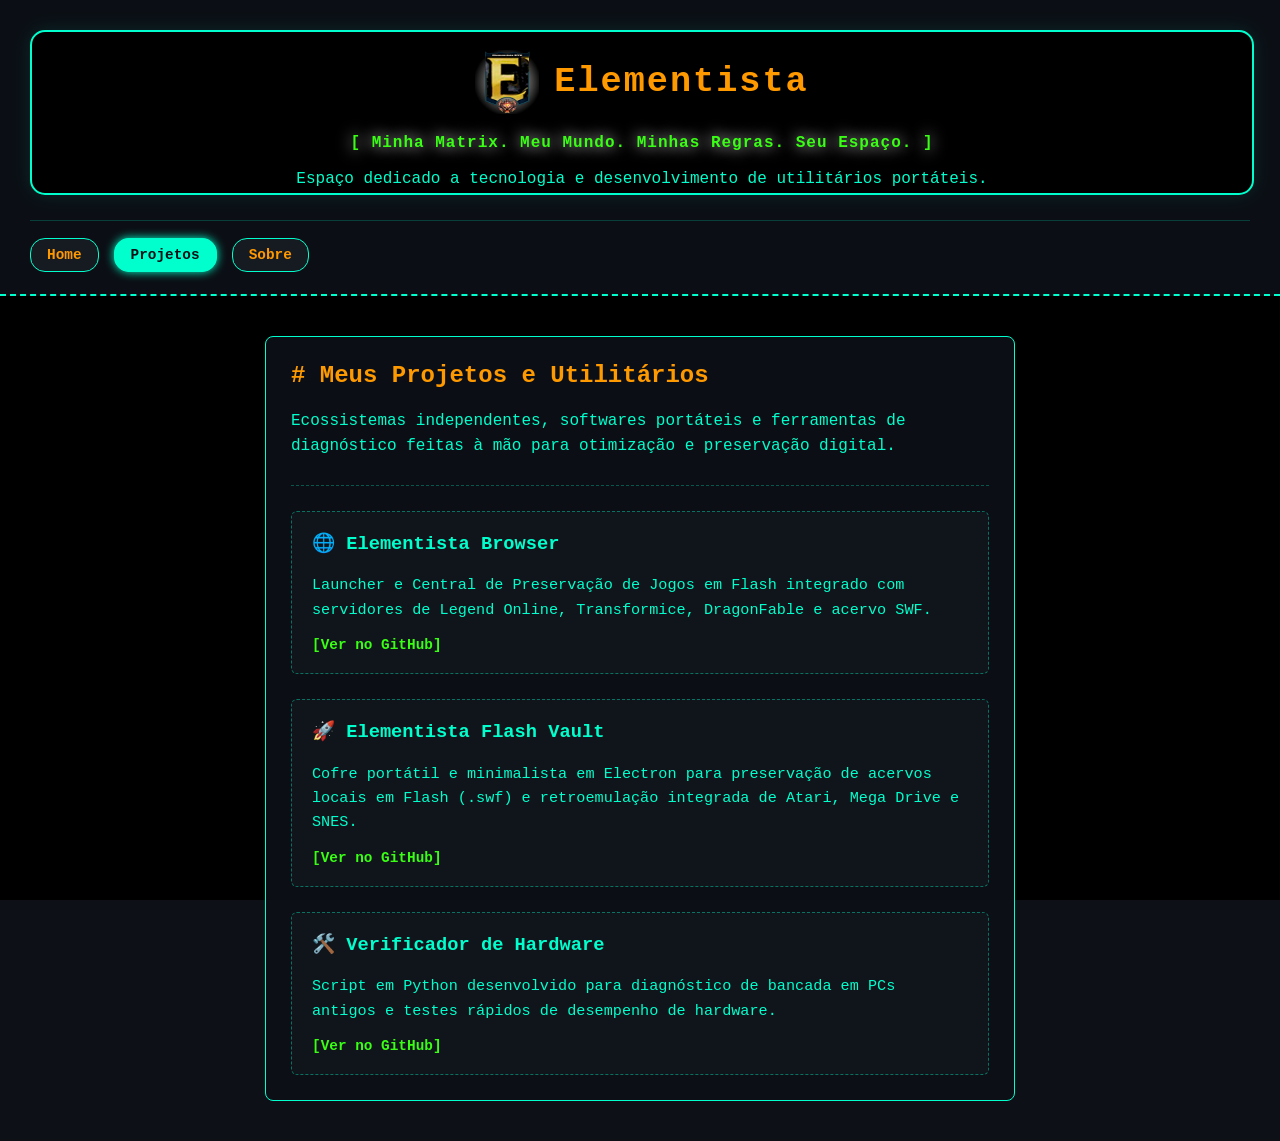
==== projetos.html @ 8ce1e608 "Lançamento Oficial: Portal Elementista v1.0.0" ====
<!DOCTYPE html>
<html lang="pt-BR">
<head>
    <meta charset="UTF-8">
    <meta name="viewport" content="width=device-width, initial-scale=1.0">
    
    <!-- SEO Essencial para Buscadores -->
    <title>Elementista | Tecnologia, Debloat e Código Aberto</title>
    <meta name="description" content="Página oficial do Elementista. Um espaço independente dedicado a tecnologia, manutenção e diagnóstico de hardware, debloat, desenvolvimento de utilitários e preservação digital.">
    <meta name="robots" content="index, follow">
    <meta name="author" content="Elementista (Jorge)">
    <link rel="canonical" href="https://elementista.github.io/">

    <!-- Open Graph / Facebook / Buscadores Modernos -->
    <meta property="og:type" content="website">
    <meta property="og:url" content="https://elementista.github.io/">
    <meta property="og:title" content="Elementista | Tecnologia, Debloat e Código Aberto">
    <meta property="og:description" content="Espaço independente dedicado a hardware, debloat de sistemas, desenvolvimento em Python/JS e preservação de jogos em Flash.">
    <meta property="og:image" content="imagens/preview.png">
    <meta property="og:image:width" content="1200">
    <meta property="og:image:height" content="630">
    <meta property="og:image:type" content="image/png">

    <!-- Twitter Cards -->
    <meta property="twitter:card" content="summary_large_image">
    <meta property="twitter:url" content="https://elementista.github.io/">
    <meta property="twitter:title" content="Elementista | Tecnologia, Debloat e Código Aberto">
    <meta property="twitter:description" content="Espaço independente dedicado a hardware, debloat de sistemas, desenvolvimento em Python/JS e preservação de jogos em Flash.">
    <meta property="twitter:image" content="imagens/preview.png">


    <!-- Favicon (Ícone da aba do navegador) -->
    <link rel="icon" type="image/png" href="imagens/favicon.png">

    <!-- Vínculo com o arquivo CSS Externo -->
    <link rel="stylesheet" href="css/estilo.css">
</head>
<body>
<header>
    <!-- 1. Bloco de Identidade do Topo -->
    <div class="header-identidade"><br>
        <div class="banner-container">
            <!-- O escudo que você enviou salvo localmente -->
            <img src="imagens/escudo.png" alt="Escudo Elementista" class="banner-escudo" width="128" height="128"> 
            <!-- O nome do lado do escudo -->
            <span class="banner-nome">Elementista</span>
        </div>
        
        <!-- O Slogan Oficial LOGO ABAIXO do nome -->
        <h1 class="banner-slogan" style="color: #39ff14;">[ Minha Matrix. Meu Mundo. Minhas Regras. Seu Espaço. ]</h1>
        
        <!-- A Descrição do Espaço LOGO ABAIXO do slogan -->
        <p class="banner-descricao">Espaço dedicado a tecnologia e desenvolvimento de utilitários portáteis.</p>
    </div>

    <!-- 2. A Barra do Menu Isolada na Base -->
    <nav class="menu-navegacao">
        <ul>
            <li><a href="index.html">Home</a></li>
            <li><a href="projetos.html" class="active">Projetos</a></li>
            <li><a href="sobre.html">Sobre</a></li>
        </ul>
    </nav>
</header>

    <main class="conteudo-principal">
        <!-- Container centralizado que segura a vitrine de projetos no meio do site -->
        <div class="conteudo-central">
            
            <h2 style="color: #ff9900; margin-top: 0;"># Meus Projetos e Utilitários</h2>
            <p>Ecossistemas independentes, softwares portáteis e ferramentas de diagnóstico feitas à mão para otimização e preservação digital.</p>
            
            <hr style="border: none; border-top: 1px dashed rgba(0, 255, 204, 0.3); margin: 25px 0;">

            <!-- CARTÃO DO PROJETO 1: ELEMENTISTA BROWSER -->
            <div class="projeto-card" style="border: 1px dashed rgba(0, 255, 204, 0.4); padding: 20px; margin-bottom: 25px; border-radius: 6px; background-color: rgba(22, 27, 34, 0.5);">
                <h3 style="color: #00ffcc; margin-top: 0;">🌐 Elementista Browser</h3>
                <p style="font-size: 0.95rem; line-height: 1.6;">Launcher e Central de Preservação de Jogos em Flash integrado com servidores de Legend Online, Transformice, DragonFable e acervo SWF.</p>
                
                <div class="projeto-links" style="display: flex; gap: 15px; margin-top: 15px;">
                    <a href="https://github.com/elementista/elementista-browser" target="_blank" style="color: #39ff14; text-decoration: none; font-weight: bold; font-size: 0.9rem;">[Ver no GitHub]</a>
                </div>
            </div>

            <!-- CARTÃO DO PROJETO 2: FLASH VAULT -->
            <div class="projeto-card" style="border: 1px dashed rgba(0, 255, 204, 0.4); padding: 20px; margin-bottom: 25px; border-radius: 6px; background-color: rgba(22, 27, 34, 0.5);">
                <h3 style="color: #00ffcc; margin-top: 0;">🚀 Elementista Flash Vault</h3>
                <p style="font-size: 0.95rem; line-height: 1.6;">Cofre portátil e minimalista em Electron para preservação de acervos locais em Flash (.swf) e retroemulação integrada de Atari, Mega Drive e SNES.</p>
                
                <div class="projeto-links" style="display: flex; gap: 15px; margin-top: 15px;">
                    <a href="https://github.com/elementista/elementista-flash-vault" target="_blank" style="color: #39ff14; text-decoration: none; font-weight: bold; font-size: 0.9rem;">[Ver no GitHub]</a>
                </div>
            </div>

            <!-- CARTÃO DO PROJETO 3: VERIFICADOR DE HARDWARE -->
            <div class="projeto-card" style="border: 1px dashed rgba(0, 255, 204, 0.4); padding: 20px; border-radius: 6px; background-color: rgba(22, 27, 34, 0.5);">
                <h3 style="color: #00ffcc; margin-top: 0;">🛠️ Verificador de Hardware</h3>
                <p style="font-size: 0.95rem; line-height: 1.6;">Script em Python desenvolvido para diagnóstico de bancada em PCs antigos e testes rápidos de desempenho de hardware.</p>
                
                <div class="projeto-links" style="display: flex; gap: 15px; margin-top: 15px;">
                    <a href="https://github.com/elementista/verificador-de-hardware" target="_blank" style="color: #39ff14; text-decoration: none; font-weight: bold; font-size: 0.9rem;">[Ver no GitHub]</a>
                </div>
            </div>

        </div>
    </main>



    <script src="js/matrix.js"></script>
</body>

</html>
---- css/estilo.css ----
/* ==========================================================================
   1. ESTRUTURA GERAL DO SISTEMA
   ========================================================================== */
body {
    background-color: #0d1117;
    color: #00ffcc;
    font-family: 'Courier New', Courier, monospace;
    margin: 0;
    padding: 0;
    min-height: 100vh;
    box-sizing: border-box;
    overflow-x: hidden;
}

/* ==========================================================================
   2. CABEÇALHO (APENAS A IDENTIDADE CENTRALIZADA)
   ========================================================================== */
header {
    background-color: rgba(13, 17, 23, 0.92); /* Proteção contra a chuva Matrix */
    border-bottom: 2px dashed #00ffcc;
    padding: 30px;
    width: 100%;
    box-sizing: border-box;
    display: block;
}

/* ⚡ CENTRALIZA EXCLUSIVAMENTE O BLOCO DE TEXTOS E IMAGEM DO BANNER */
.header-identidade {
    text-align: center; 
    width: 100%;
    margin-bottom: 25px;
    border: 2px solid #00ffcc;
    border-radius: 15px;
    background: #000;
    /*display: flex;*/
    align-items: center;
    justify-content: center;
    box-shadow: 0 0 20px rgba(0, 255, 204, 0.1);
    transition: transform 0.2s ease;
}

/* Container do Banner (Centraliza o Escudo e o Nome juntos em linha) */
.banner-container {
    display: flex;
    align-items: center;
    justify-content: center; /* ⚡ Garante o alinhamento horizontal no centro */
    gap: 15px;
    margin-bottom: 20px;
    width: 100%;
}

.banner-escudo {
    width: 64px;
    height: 64px;
    object-fit: contain;
}

.banner-nome {
    font-size: 2.2rem;
    font-weight: bold;
    color: #ff9900;
    /*text-transform: uppercase;*/
    letter-spacing: 2px;
}

/* O Slogan Oficial (Centralizado logo abaixo do nome) */
.banner-slogan {
    display: block;
    color: #ff9900;
    /*font-size: 1.4rem;*/
    font-size: 1.0rem;
    text-shadow: 0 0 15px #ffffff;
    margin: 0 auto 15px auto;
    letter-spacing: 1px;
}

/* Descrição Verde (Centralizada logo abaixo do slogan) */
.banner-descricao {
    display: block;
    color: #00ffcc;
    font-size: 1rem;
    margin: 0 auto;
    line-height: 1.6;
    max-width: 950px;
}

/* ==========================================================================
   3. BARRA DO MENU (MANTIDA NO FLUXO PADRÃO DO SITE)
   ========================================================================== */
.menu-navegacao {
    display: block;
    width: 100%;
    border-top: 1px solid rgba(0, 255, 204, 0.2);
    padding-top: 25px;
}

.menu-navegacao ul {
    list-style: none;
    padding: 0;
    margin: 0;
    display: flex;
    gap: 15px;
}

.menu-navegacao a {
    text-decoration: none;
    background: #161b22;
    border: 1px solid #00ffcc;
    border-radius: 15px;
    /*color: #00ffcc;*/
    color: #ff9900;
    padding: 8px 16px;
    font-size: 0.9rem;
    font-weight: bold;
    transition: all 0.2s ease;
}

.menu-navegacao a:hover, .menu-navegacao a.active {
    background: #00ffcc;
    color: #0d1117;
    box-shadow: 0 0 10px #00ffcc;
}

/* ==========================================================================
   3. ÁREA DOS POSTS E DOSSIÊS (CONTEÚDO DO BLOG)
   ========================================================================== */
.layout-blog {
    max-width: 1200px;
    width: 100%;
    margin: 40px auto;
    padding: 0 20px;
    box-sizing: border-box;
}

.post-card {
    background: rgba(22, 27, 34, 0.85);
    border: 1px solid #00ffcc;
    padding: 30px;
    margin-bottom: 30px;
    box-shadow: 0 0 15px rgba(0, 255, 204, 0.02);
}

.post-card h2 {
    color: #ff9900;
    font-size: 1.4rem;
    margin: 0 0 12px 0;
}

.post-meta {
    color: #555;
    font-size: 0.85rem;
    margin-bottom: 15px;
}

.post-card p {
    line-height: 1.7;
    font-size: 1rem;
    color: #a3ead8; /* Tom ciano suave para leitura confortável */
    margin: 0;
}

.conteudo-central {
    max-width: 750px;           /* Largura limite para o texto ficar compacto e legível */
    width: 90%;                 /* Garante que o bloco encolha em telas menores sem quebrar */
    margin: 40px auto;          /* ⚡ MÁGICA DA BANCADA: 'auto' nas laterais joga a caixa no centro exato */
    display: block;             /* Força o navegador a respeitar as margens laterais automáticas */
    background-color: rgba(13, 17, 23, 0.92); /* Fundo sólido para cobrir a Matrix e proteger a leitura */
    border: 1px solid #00ffcc;  /* Borda fina no tom ciano padrão do seu blog */
    padding: 25px;              /* Espaçamento interno para o texto não encostar na borda */
    border-radius: 8px;         /* Cantos arredondados combinando com os seus botões */
    box-sizing: border-box;     /* Evita que o padding altere o tamanho final da caixa */
}

/* Garante que o texto dentro da caixa herde a formatação limpa de terminal */
.conteudo-central p {
    color: #00ffcc;
    line-height: 1.6;
    font-size: 1rem;
    margin: 0;
    white-space: pre-line;      /* Respeita as quebras de linha que você der no HTML */
}

.conteudo-principio {
    width: 10%;
    /*height: calc(100% - 50px);*/
    /*display: flex;*/
    align-items: center;
    justify-content: center; /* ⚡ Garante o alinhamento horizontal no centro */
    gap: 15px;
    margin-bottom: 20px;
    /*max-width: 1024px;*/
    /*max-height: 768px;*/
    border: 2px solid #00ffcc;
    /*background: #000;*/
    background-color: rgba(13, 17, 23, 0.92); /* Proteção contra a chuva Matrix */
    box-shadow: 0 0 20px rgba(0, 255, 204, 0.1);
    transition: transform 0.2s ease;
}

/* ==========================================================================
   4. ROLAGEM DE TELA CUSTOMIZADA
   ========================================================================== */
::-webkit-scrollbar {
    width: 6px;
}
::-webkit-scrollbar-track {
    background: #0d1117;
}
::-webkit-scrollbar-thumb {
    background: #00ffcc;
    border-radius: 3px;
}
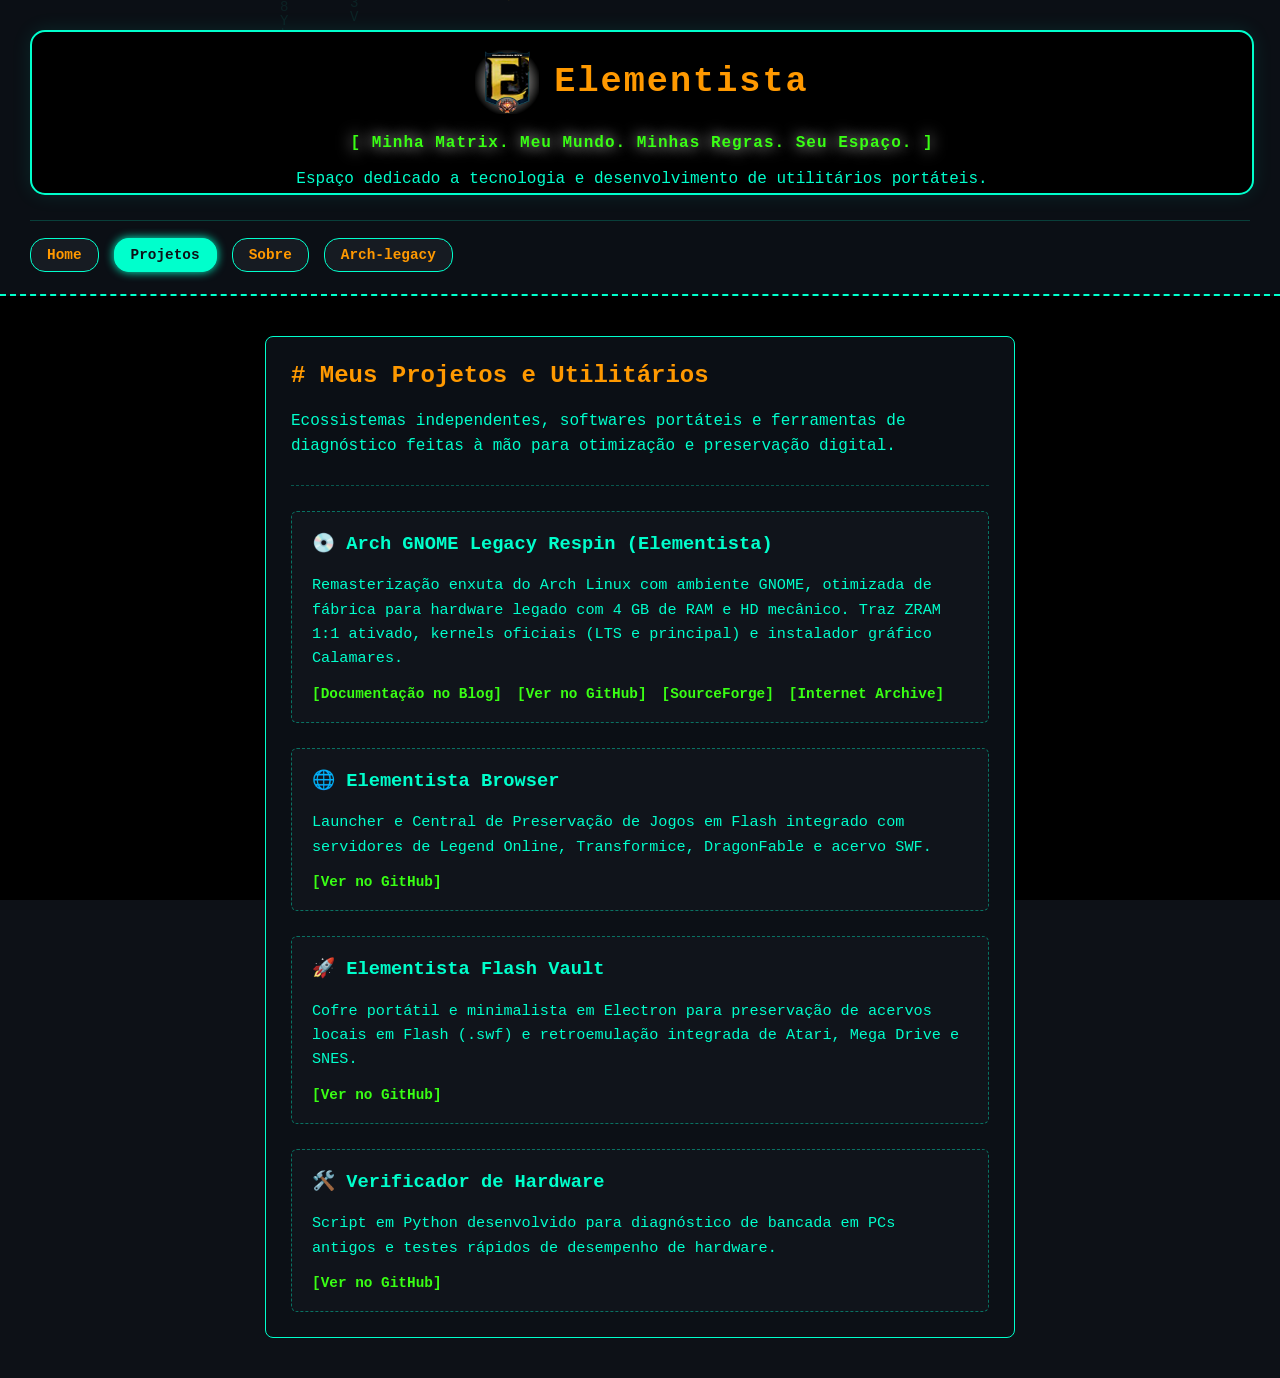
==== commit eb5de62c: "Add files via upload" ====
--- a/projetos.html
+++ b/projetos.html
@@ -5,8 +5,8 @@
     <meta name="viewport" content="width=device-width, initial-scale=1.0">
     
     <!-- SEO Essencial para Buscadores -->
-    <title>Elementista | Tecnologia, Debloat e Código Aberto</title>
-    <meta name="description" content="Página oficial do Elementista. Um espaço independente dedicado a tecnologia, manutenção e diagnóstico de hardware, debloat, desenvolvimento de utilitários e preservação digital.">
+    <title>Elementista | Meus Projetos e Utilitários</title>
+    <meta name="description" content="Ecossistemas independentes, softwares portáteis e ferramentas de diagnóstico feitas à mão para otimização e preservação digital.">
     <meta name="robots" content="index, follow">
     <meta name="author" content="Elementista (Jorge)">
     <link rel="canonical" href="https://elementista.github.io/">
@@ -59,6 +59,7 @@
             <li><a href="index.html">Home</a></li>
             <li><a href="projetos.html" class="active">Projetos</a></li>
             <li><a href="sobre.html">Sobre</a></li>
+            <li><a href="arch-legacy.html">Arch-legacy</a></li>
         </ul>
     </nav>
 </header>
@@ -71,6 +72,20 @@
             <p>Ecossistemas independentes, softwares portáteis e ferramentas de diagnóstico feitas à mão para otimização e preservação digital.</p>
             
             <hr style="border: none; border-top: 1px dashed rgba(0, 255, 204, 0.3); margin: 25px 0;">
+            
+            <!-- CARTÃO DO PROJETO: ARCH GNOME LEGACY RESPIN -->
+<div class="projeto-card" style="border: 1px dashed rgba(0, 255, 204, 0.4); padding: 20px; margin-bottom: 25px; border-radius: 6px; background-color: rgba(22, 27, 34, 0.5);">
+    <h3 style="color: #00ffcc; margin-top: 0;">💿 Arch GNOME Legacy Respin (Elementista)</h3>
+    <p style="font-size: 0.95rem; line-height: 1.6;">Remasterização enxuta do Arch Linux com ambiente GNOME, otimizada de fábrica para hardware legado com 4 GB de RAM e HD mecânico. Traz ZRAM 1:1 ativado, kernels oficiais (LTS e principal) e instalador gráfico Calamares.</p>
+    
+    <div class="projeto-links" style="display: flex; flex-wrap: wrap; gap: 15px; margin-top: 15px;">
+        <a href="https://elementista.blogspot.com/p/arch-gnome-legacy-elementista.html" target="_blank" style="color: #39ff14; text-decoration: none; font-weight: bold; font-size: 0.9rem;">[Documentação no Blog]</a>
+        <a href="https://github.com/elementista/arch-gnome-legacy-elementista-x86_64" target="_blank" style="color: #39ff14; text-decoration: none; font-weight: bold; font-size: 0.9rem;">[Ver no GitHub]</a>
+        <a href="https://sourceforge.net/projects/arch-legacy-elementista/" target="_blank" style="color: #39ff14; text-decoration: none; font-weight: bold; font-size: 0.9rem;">[SourceForge]</a>
+        <a href="https://archive.org/details/arch-gnome-legacy-elementista-x86_64" target="_blank" style="color: #39ff14; text-decoration: none; font-weight: bold; font-size: 0.9rem;">[Internet Archive]</a>
+    </div>
+</div>
+
 
             <!-- CARTÃO DO PROJETO 1: ELEMENTISTA BROWSER -->
             <div class="projeto-card" style="border: 1px dashed rgba(0, 255, 204, 0.4); padding: 20px; margin-bottom: 25px; border-radius: 6px; background-color: rgba(22, 27, 34, 0.5);">
